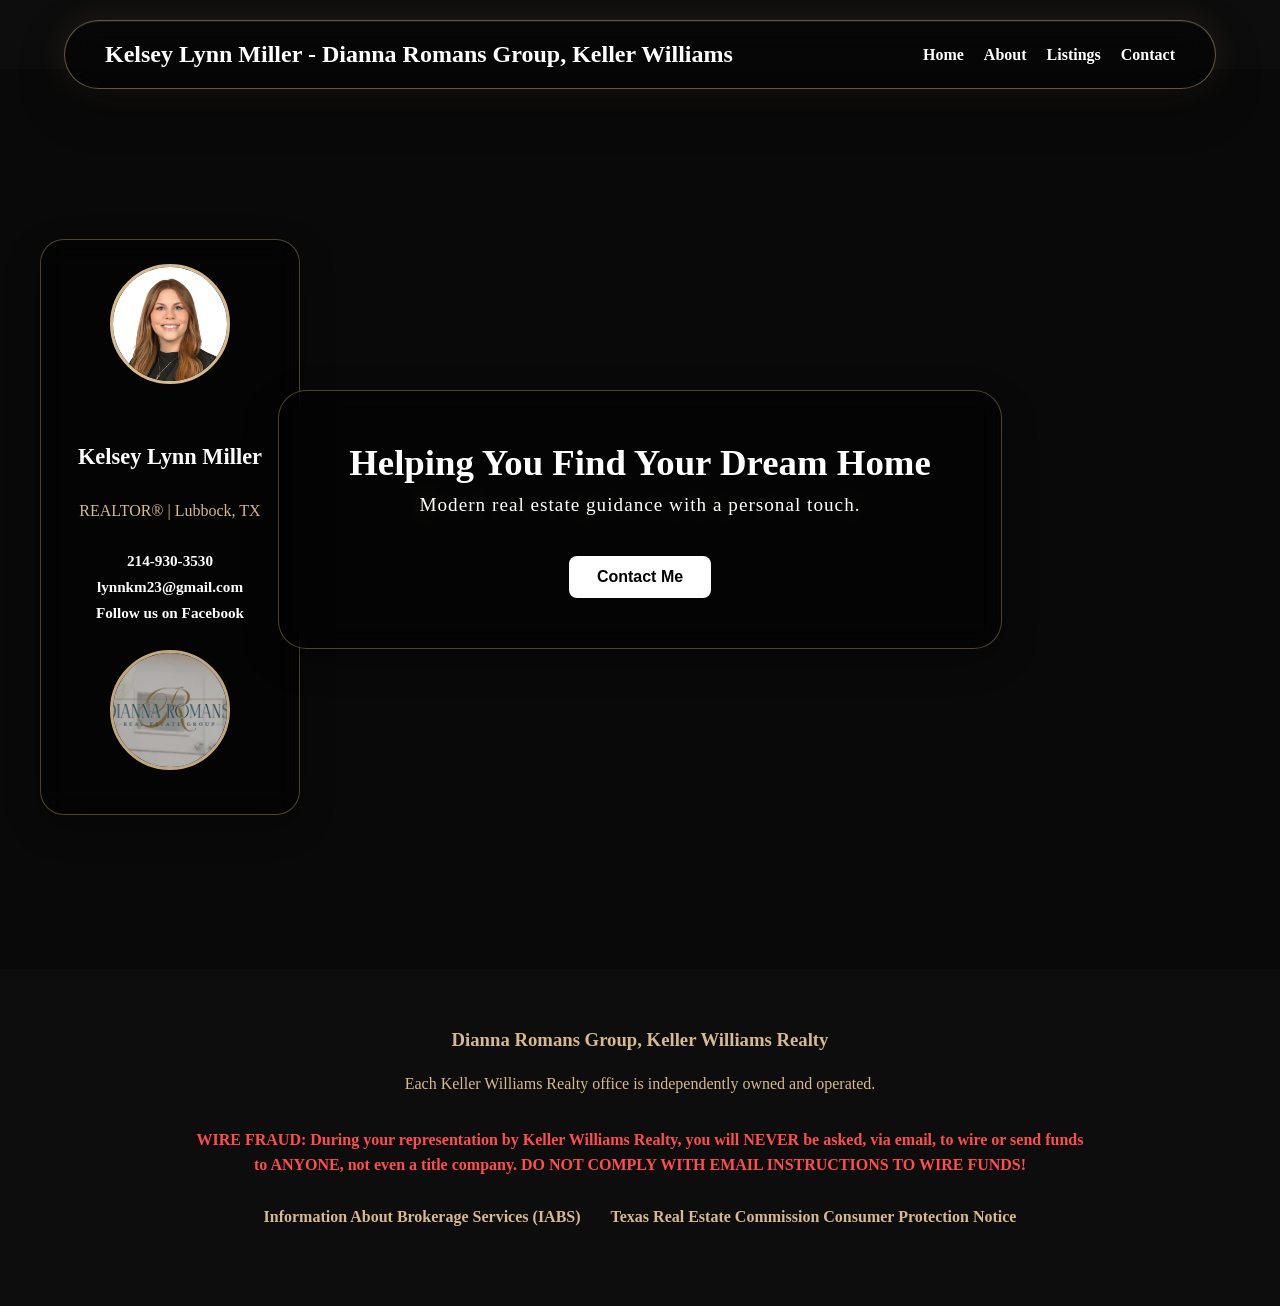
==== index.html @ 9565a0a2 "uploading files" ====
<!DOCTYPE html>
<html lang="en">
<head>
    <meta charset="UTF-8">
    <meta name="viewport" content="width=device-width, initial-scale=1.0">
    <title>Kelsey Lynn Miller - Dianna Romans Group, Keller Williams</title>
    <link rel="stylesheet" href="style.css">
</head>
<body>

    <header>

        <nav>

            <h1>Kelsey Lynn Miller - Dianna Romans Group, Keller Williams</h1>

            <ul>
                <li><a href="index.html">Home</a></li>
                <li><a href="about.html">About</a></li>
                <li><a href="listings.html">Listings</a></li>
                <li><a href="contact.html">Contact</a></li>
            </ul>

        </nav>

    </header>

    <section class="hero">

        <video autoplay muted loop playsinline class="hero-video">
            <source src="videos/hero-video.mp4" type="video/mp4">
        </video>

        <div class="profile-card">
            <img src="images/headshots/kelsey-headshot.jpg" alt="Kelsey Miller Headshot">

            <h3>Kelsey Lynn Miller</h3>
            <p>REALTOR® | Lubbock, TX</p>

            <a href="tel:2149303530">214-930-3530</a>
            <a href="mailto:lynnkm23@gmail.com">lynnkm23@gmail.com</a>
            <a href="https://www.facebook.com/share/1HaofRc3KX/?mibextid=wwXIfr" target="_blank">Follow us on Facebook</a>

            <img class="diana-romans-logo" src="images/logo/diana-romans-logo.png" alt="Diana Romans Group Logo">
        </div>

        <div class="hero-content">
            <h2> Helping You Find Your Dream Home</h2>
            <p> Modern real estate guidance with a personal touch.</p>
            <button>Contact Me</button>
            
        </div>

        

    </section>

    
    <footer>

        <div class="footer-content">
            <h3>Dianna Romans Group, Keller Williams Realty</h3>

            <p>
                Each Keller Williams Realty office is independently owned and operated.
            </p>

            <p class="wire-fraud">
                WIRE FRAUD: During your representation by Keller Williams Realty,

            you will NEVER be asked, via email, to wire or send funds to

            ANYONE, not even a title company. DO NOT COMPLY WITH EMAIL

            INSTRUCTIONS TO WIRE FUNDS!

            </p>

            <div class="footer-links">
                <a href="docs/MillerKelseyLynn.IABS.pdf" target="_blank">
                    Information About Brokerage Services (IABS)
                </a>

                <a href="#">
                    Texas Real Estate Commission Consumer Protection Notice
                </a>
            </div>
        </div>
    </footer>

</body>
---- style.css ----
* {
    margin: 0;
    padding: 0;
    box-sizing: border-box;
}
body {
    font-family: 'Forum', serif;
    margin: 0;
    background-color: #0d0d0d;
    
}

ul {
    display: flex;
    list-style: none;
    gap: 20px;
}

nav {
    display: flex;
    justify-content: space-between;
    align-items: center;

    position: fixed;
    top: 20px;
    left: 50%;
    transform: translateX(-50%);

    width: 90%;
    max-width: 1200px;

    padding: 20px 40px;

    background: rgba(0, 0, 0, 0.55);
    backdrop-filter: blur(12px);
    -webkit-backdrop-filter: blur(12px);

    border: 1px solid rgba(214, 185, 140, 0.35);
    border-radius: 50px;

    box-shadow: 0 12px 35px rgba(0,0,0,0.3);

    z-index: 10;
}

nav,
.profile-card,
.hero-content {
    background: rgba(0, 0, 0, 0.45);
    backdrop-filter: blur(16px);
    -webkit-backdrop-filter: blur(16px);

    border: 1px solid rgba(214, 185, 140, 0.45);

    box-shadow:
        0 18px 45px rgba(0,0,0,0.35),
        0 0 35px rgba(214,185,140,0.12),
        inset 0 1px 0 rgba(255,255,255,0.08);
}

nav:hover,
.profile-card:hover {
    border-color: rgba(214,185,140,0.75);

    box-shadow:
        0 22px 60px rgba(214,185,140,0.16),
        inset 0 1px 0 rgba(255,255,255,0.1);
}

header {
    background: transparent;
}

.hero {
    
    

    min-height: 100vh;

    position: relative;

    overflow: hidden;

    display: flex;

    justify-content: center;

    align-items: center;

    text-align: center;

    padding: 120px 40px;

    background-color: #111;
}

h1, h2, h3 {
    font-family: 'Forum', serif;
}

.hero-content h2,
.hero-content p {
    color: white;
}



.profile-card,
.hero-content {
    position: relative;
    z-index: 2;
}

.hero-content {
    max-width: 800px;

    background: rgba(0, 0, 0, 0.55);
    backdrop-filter: blur(12px);
    -webkit-backdrop-filter: blur(12px);

    padding: 50px 70px;

    border-radius: 28px;
    border: 1px solid rgba(214, 185, 140, 0.35);

    box-shadow: 0 12px 35px rgba(0,0,0,0.3);

    transition: 0.35s ease;
}



.hero-content:hover {
    transform: translateY(-6px);

    border-color: rgba(214,185,140,0.75);

    box-shadow:
        0 22px 60px rgba(214,185,140,0.18),
        inset 0 1px 0 rgba(255,255,255,0.1);
}

.hero-content h2 {
    font-size: 3.5rem;
    margin-bottom: 10px;
}

.hero-content p {
    font-size: 1.2rem;
    margin-bottom: 20px;

    text-shadow: 0 0 22px rgba(214,185,140,0.25);

    letter-spacing: 1px;
}

.hero-video {
    position: absolute;
    inset: 0;

    width: 100%;
    height: 100%;

    object-fit: cover;

    z-index: 0;
}

.hero::before {
    content: "";
    position: absolute;
    inset: 0;

    background: rgba(0,0,0,0.45);

    z-index: 1;
}

  .hero-content h2 {
        font-size: 2.3rem;
    }

.profile-card,
.hero-content,
nav {
    position: relative;
    z-index: 2;
}

a {
    text-decoration: none;
    color: white;

    font-weight: 600;

    transition: 0.3s ease;
    
}

a:hover {
    color: #d6b98c
}

h1 {
    color: white;
}

button {
    margin-top: 20px;
    padding: 12px 28px;

    border: none;
    border-radius: 8px;

    background-color: white;
    color: black;

    font-size: 1rem;
    font-weight: bold;

    cursor: pointer;

    transition: 0.3s ease;
}

button:hover {
    background-color: #d4d4d4;
    
}

.about img {
    width: 350px;
    height: 400px;
    object-fit: cover;
    border-radius: 20px;
}

.about {
    padding: 100px 10%;
    background-color: #111;
    color: white;
}

.about-container {
    display: flex;
    align-items: center;
    gap: 60px;
}

.profile-card {
    position: absolute;
    top: 170px;
    left: 40px;

    width: 260px;
    padding: 24px;

    background: rgba(0, 0, 0, 0.55);
    backdrop-filter: blur(12px);

    border: 1px solid rgba(214, 185, 140, 0.35);
    border-radius: 24px;

    color: white;
    text-align: center;

    box-shadow: 0 12px 35px rgba(0,0,0,0.3);

    z-index: 2;
}

.profile-card img {
    width: 120px;
    height: 120px;

    object-fit: cover;
    object-position: center top;
    border-radius: 50%;

    border: 3px solid #d6b98c;
    margin-bottom: 16px;
}

.profile-card h3 {
    font-size: 1.4rem;
    
    margin-top: 40px;
}

.profile-card p {
    margin-bottom: 32px;
    margin-top: 32px;
    color: #d6b98c;
}

.profile-card a {
    display: block;
    margin: 8px 0;

    color: white;
    font-size: 0.95rem;
}

.diana-romans-logo {
    width: 120px;

    margin-top: 20px;

    opacity: 0.9;

}

footer {
    background-color: #0d0d0d;

    padding: 60px 10%;

    color: white;

    text-align: center;
}

.footer-content {
    margin-bottom: 20px;

    color: #d6b98c;
}

.footer-content h3 {
    margin-bottom: 20px;

    color: #d6b98c;
}

.footer-content p {
    margin-bottom: 20px;

    line-height: 1.6;
}

.wire-fraud {
    color: #ff4d4d;

    font-weight: bold;

    max-width: 900px;

    margin: 30px auto;
}

.footer-links {
    display: flex;
    justify-content: center;
    gap: 30px;
    margin-top: 30px;
    flex-wrap: wrap;
}

.footer-links a {
    color: #d6b98c;
    text-decoration: none;
}


    .about-section-title {
        text-align: center;
        margin-top: 20px;
        margin-bottom: 40px;
    }

    .about-section-title h2 {
        color: #d6b98c;
        font-size: 2.2rem;
        font-weight: 700;
        letter-spacing: 1px;
    }



    .about-hero {
        padding: 180px 10% 100px;
        background: #0d0d0d;
        color: white;
        text-align: center;
    }

    .about-hero-content {

        max-width: 900px;

        margin: 0 auto;

        padding: 50px 70px;

        background: rgba(0,0,0,0.45);

        backdrop-filter: blur(16px);

        -webkit-backdrop-filter: blur(16px);

        border: 1px solid rgba(214,185,140,0.45);

        border-radius: 28px;

        box-shadow:

            0 18px 45px rgba(0,0,0,0.35),

            0 0 35px rgba(214,185,140,0.12),

            inset 0 1px 0 rgba(255,255,255,0.08);

    }

    .about-hero-content h1 {

        color: #d6b98c;

        font-size: 3rem;

        margin-bottom: 20px;

    }

    .about-hero-content p {

        color: white;

        font-size: 1.2rem;

        line-height: 1.6;

    }


    .about-bio-card {
        flex: 2;

        background: rgba(0,0,0,0.45);
        backdrop-filter: blur(12px);
        -webkit-backdrop-filter: blur(12px);

        border: 1px solid rgba(214,185,140,0.35);
        border-radius: 24px;

        padding: 40px;

        box-shadow:
            0 18px 50px rgba(0,0,0,0.35),
            0 0 30px rgba(214,185,140,0.08);

        color: white;
    }

    .about-bio-card h2 {
        color: #d6b98c;
        font-size: 1.8rem;
        margin-bottom: 10px;
        margin-top: 25px;
    }

    .about-bio-card h3 {

        margin-top: 28px;

        margin-bottom: 8px;

    }

    .areas-list {

        margin-bottom: 26px;

    }



    .about-bio-card p {
        color: rgba(255,255,255,0.82);
        font-size: 1rem;
        line-height: 1.9;
        font-weight: 300;
    }

    .specialties-list {
        list-style: none;
        padding: 0;
        margin-top: 15px;
    }

    .specialties-list li {
        display: inline-block;
        margin: 6px;
        padding: 8px 18px;

        border: 1px solid rgba(214,185,140,0.35);
        border-radius: 999px;


        color: #d6b98c;
        background: rgba(214, 185, 140, 0.35)
    }
    
    .areas-list {
        color: rgba(255,255,255,0.85);
        font-size: 0.9rem;
        line-height: 1.8;
    }

    .areas-list span {
        color: #d6b98c;
    }

    .about-image-card {
        flex: 1;

        background: rgba(0,0,0,0.45);
        backdrop-filter: blur(12px);
        -webkit-backdrop-filter: blur(12px);

        border: 1px solid rgba(214,185,140,0.35);
        border-radius: 24px;

        padding: 20px;

        box-shadow:
            0 18px 50px rgba(0,0,0,0.35),
            0 0 30px rgba(214,185,140,0.08);
    }

    .about-image-card img {
        width: 100%;
        display: block;
        border-radius: 20px;
    }



    .about-image-card,
    .about-bio-card {

    transition: 0.35s ease;

}

.about-image-card:hover,

.about-bio-card:hover {

    transform: translateY(-6px);

    border-color: rgba(214,185,140,0.75);

    box-shadow:

        0 22px 60px rgba(214,185,140,0.18),

        inset 0 1px 0 rgba(255,255,255,0.1);

}

.about-main {
    padding: 40px 40px 90px;
}

.about-main-container {
    display: flex;
    gap: 40px;
    max-width: 1200px;
    margin: 0 auto;
}


.contact-hero {
    padding: 180px 10% 80px;
    background: #0d0d0d;
    color: white;
    text-align: center;
}

.contact-hero-content {
    max-width: 900px;
    margin: 0 auto;
    padding: 50px 70px;

    background: rgba(0,0,0,0.45);
    backdrop-filter: blur(12px);
    -webkit-backdrop-filter: blur(12px);

    border: 1px solid rgba(214,185,140,0.35);
    border-radius: 28px;

    box-shadow:
        0 18px 50px rgba(0,0,0,0.35),
        0 0 30px rgba(214,185,140,0.08);
}

.contact-hero-content h1 {
    color: #d6b98c;
    font-size: 3rem;
    margin-bottom: 20px;
}

.contact-hero-content p {
    color: rgba(255,255,255,0.85);
    font-size: 1.1rem;
    line-height: 1.7;
}

.contact-section {
    padding: 0 10% 100px;
}

.contact-container {
    max-width: 1200px;
    margin: 0 auto;

    display: grid;
    grid-template-columns: 1fr 1.5fr;
    gap: 40px;

}

.contact-info,
.contact-form {
    background: rgba(0,0,0,0.45);
    backdrop-filter: blur(12px);
    -webkit-backdrop-filter: blur(12px);

    border: 1px solid rgba(214,185,140,0.35);
    border-radius: 24px;

    padding: 40px;

    box-shadow:
        0 18px 50px rgba(0,0,0,0.35),
        0 0 30px rgba(214,185,140,0.08);
}

contact-info h2 {
    color: #d6b98c;
    margin-bottom: 20px;
}

contact-info p {
    color: white;
    line-height: 1.7;
}

contact-info p:first-of-type {
    margin-bottom: 30px;
}
   
    

.contact-details {
    margin-top: 30px;
    color: white;
    display: flex;
    flex-direction: column;
    gap: 24px;
}

.contact-details p {
    margin-bottom: 12px;
}

.contact-form {
    display: flex;
    flex-direction: column;
    gap: 18px;
}

.contact-form input,
.contact-form textarea {
    background: rgba(255,255,255,0.5);

    border: 1px solid rgba(214,185,140,0.25);

    border-radius: 12px;

    padding: 14px 18px;

    color: white;

    font-size: 1rem;
}

.contact-form input::placeholder,

.contact-form textarea::placeholder {

    color: rgba(255,255,255,0.5);

}

.contact-form button {

    background: #d6b98c;

    color: #111;

    border: none;

    border-radius: 999px;

    padding: 16px;

    font-weight: 600;

    cursor: pointer;

    transition: 0.3s ease;

}

.contact-form button:hover {

    transform: translateY(-2px);

    box-shadow:

        0 0 25px rgba(214,185,140,0.35);

}

.contact-info,
.contact-form {
    transition: all 0.35s ease;
}

.contact-info:hover,
.contact-form:hover {
    transform: translateY(-6px);

    box-shadow:
        0 25px 60px rgba(0,0,0,0.45),
        0 0 40px rgba(214,185,140,0.15);
}

.contact-form button:hover {
    transform: translateY(-2px);

    box-shadow:
        0 0 30px rgba(214,185,140,0.5);
}

        


    @media (max-width: 768px) {
    nav {
        top: 12px;
        width: 92%;
        padding: 14px 18px;
        border-radius: 24px;
        flex-direction: column;
        gap: 10px;
    }

    nav h1 {
        font-size: 1rem;
        line-height: 1.15;
        text-align: center;
    }

    nav ul {
        gap: 12px;
        flex-wrap: wrap;
        justify-content: center;
    }

    nav a {
        font-size: 0.85rem;
    }

    }
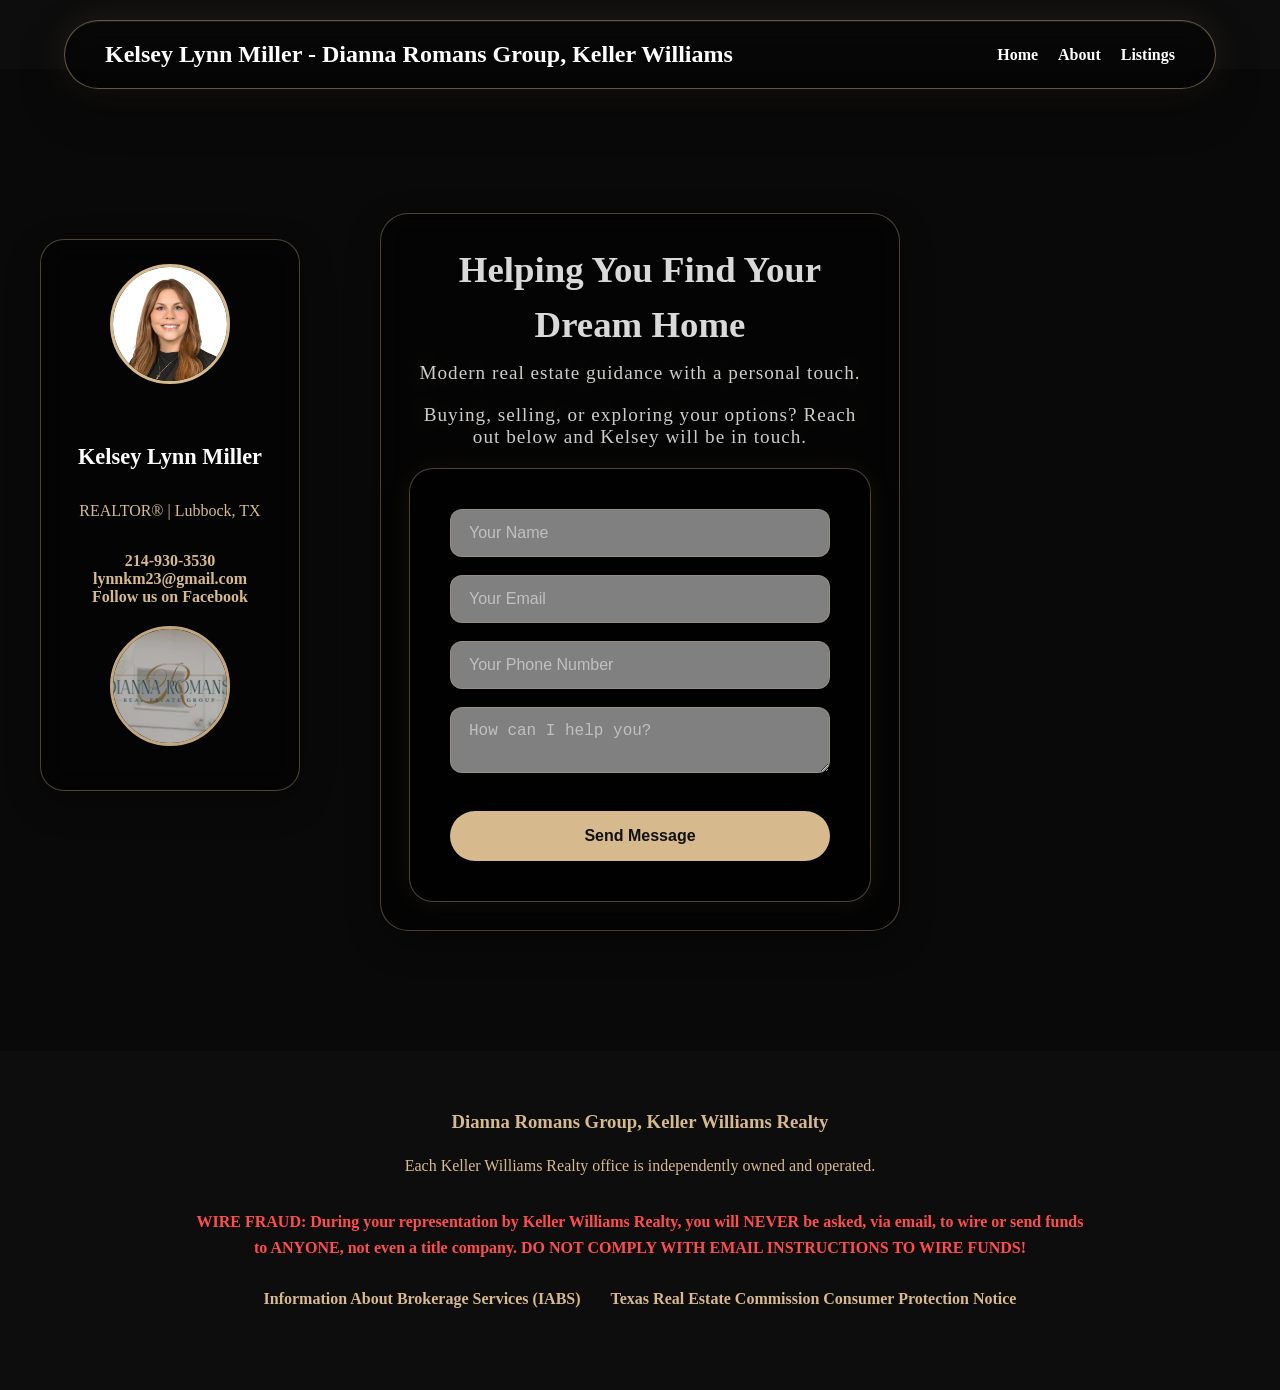
==== commit 9e353b58: "updating listings adding listings and other cosmetic updates" ====
--- a/index.html
+++ b/index.html
@@ -18,7 +18,7 @@
                 <li><a href="index.html">Home</a></li>
                 <li><a href="about.html">About</a></li>
                 <li><a href="listings.html">Listings</a></li>
-                <li><a href="contact.html">Contact</a></li>
+               
             </ul>
 
         </nav>
@@ -46,8 +46,25 @@
 
         <div class="hero-content">
             <h2> Helping You Find Your Dream Home</h2>
-            <p> Modern real estate guidance with a personal touch.</p>
-            <button>Contact Me</button>
+            <p class="hero-subtitle">
+                Modern real estate guidance with a personal touch.
+            </p>
+
+            <p class="hero-description">
+                Buying, selling, or exploring your options? Reach out below and Kelsey will be in touch.
+            </p>
+
+            
+            <form class="contact-form" action="https://formspree.io/f/mvznkozd" method="POST">
+                
+                <input type="text" name="name" placeholder="Your Name" required>
+                <input type="email" name="email" placeholder="Your Email" required>
+                <input type="tel" name="phone" placeholder="Your Phone Number">
+                
+                <textarea name="message" placeholder="How can I help you?" required></textarea>
+                <button type="submit">Send Message</button>
+                
+            </form>
             
         </div>
 
--- a/style.css
+++ b/style.css
@@ -94,14 +94,32 @@
     background-color: #111;
 }
 
+
+
 h1, h2, h3 {
     font-family: 'Forum', serif;
 }
 
-.hero-content h2,
-.hero-content p {
-    color: white;
-}
+.hero-content h2 {
+    
+    font-size: 0.95rem;
+    color: rgba(255,255,255,0.85);
+    line-height: 1.5;
+}
+
+.hero-subtitle {
+    font-size: 1.15rem;
+    margin-bottom: 12px;
+    color: rgba(255,255,255,0.8);
+}
+
+.hero-description {
+    font-size: 0.95rem;
+    color: rgba(255,255,255,0.8);
+    margin-bottom: 24px;
+}
+
+
 
 
 
@@ -127,6 +145,19 @@
 
     transition: 0.35s ease;
 }
+.hero-content {
+    max-width: 520px;
+    margin: 24px auto 0;
+    padding: 28px;
+}
+
+.hero-content input,
+.hero-content textarea {
+    padding: 12px 16px;
+}
+
+
+
 
 
 
@@ -294,11 +325,17 @@
 }
 
 .profile-card a {
-    display: block;
-    margin: 8px 0;
-
-    color: white;
-    font-size: 0.95rem;
+    display: inline-block;
+    color: #d6b98c;
+    text-decoration: none;
+    font-weight: 700;
+    transition: 0.3s ease;
+}
+
+.profile-card a:hover {
+    color: white;
+    transform: translateY(-2px);
+    text-shadow: 0 0 12px rgba(214,185,140,0.45);
 }
 
 .diana-romans-logo {
@@ -743,6 +780,128 @@
 
     box-shadow:
         0 0 30px rgba(214,185,140,0.5);
+}
+
+
+.listings-hero {
+    padding: 180px 10% 80px;
+    background: #0d0d0d;
+    color: white;
+    text-align: center;
+}
+
+.listings-hero-content {
+    max-width: 900px;
+    margin: 0 auto;
+    padding: 55px 70px;
+
+    background: rgba(0,0,0,0.45);
+    backdrop-filter: blur(12px);
+    -webkit-backdrop-filter: blur(12px);
+
+    border: 1px solid rgba(214,185,140,0.35);
+    border-radius: 28px;
+
+    box-shadow:
+        0 18px 50px rgba(0,0,0,0.35),
+        0 0 30px rgba(214,185,140,0.08);
+
+    transition: 0.35s ease;
+}
+
+.listings-hero-content:hover {
+    transform: translateY(-6px);
+
+    box-shadow:
+        0 25px 60px rgba(0,0,0,0.45),
+        0 0 40px rgba(214,185,140,0.15);
+}
+
+.listings-hero-content h1 {
+    color: #d6b98c;
+    font-size: 3rem;
+    margin-bottom: 20px;
+}
+
+.listings-hero-content p {
+    max-width: 700px;
+    margin: 0 auto 30px;
+    color: rgba(255,255,255,0.85);
+    font-size: 1.1rem;
+    line-height: 1.7;
+}
+
+.listings-button,
+.listings-secondary-button {
+    display: inline-block;
+    padding: 15px 32px;
+
+    background: #d6b98c;
+    color: #111;
+
+    border-radius: 999px;
+    text-decoration: none;
+    font-weight: 700;
+
+    transition: 0.3s ease;
+}
+
+.listings-button:hover,
+.listings-secondary-button:hover {
+    transform: translateY(-3px);
+
+    box-shadow:
+        0 0 30px rgba(214,185,140,0.45);
+}
+
+.listings-info-section {
+    padding: 0 10% 100px;
+
+    display: grid;
+    grid-template-columns: repeat(2, 1fr);
+    gap: 40px;
+
+    max-width: 1200px;
+    margin: 0 auto;
+}
+
+.listings-info-card {
+    padding: 40px;
+
+    background: rgba(0,0,0,0.45);
+    backdrop-filter: blur(12px);
+    -webkit-backdrop-filter: blur(12px);
+
+    border: 1px solid rgba(214,185,140,0.35);
+    border-radius: 24px;
+
+    box-shadow:
+        0 18px 50px rgba(0,0,0,0.35),
+        0 0 30px rgba(214,185,140,0.08);
+
+    color: white;
+
+    transition: 0.35s ease;
+}
+
+.listings-info-card:hover {
+    transform: translateY(-6px);
+
+    box-shadow:
+        0 25px 60px rgba(0,0,0,0.45),
+        0 0 40px rgba(214,185,140,0.15);
+}
+
+.listings-info-card h2 {
+    color: #d6b98c;
+    margin-bottom: 18px;
+    font-size: 2rem;
+}
+
+.listings-info-card p {
+    color: rgba(255,255,255,0.85);
+    line-height: 1.7;
+    margin-bottom: 25px;
 }
 
         
@@ -774,6 +933,23 @@
         font-size: 0.85rem;
     }
 
+    .listings-hero {
+    padding: 150px 6% 60px;
+    }
+
+    .listings-hero-content {
+        padding: 40px 25px;
+    }
+
+    .listings-hero-content h1 {
+        font-size: 2.2rem;
+    }
+
+    .listings-info-section {
+        grid-template-columns: 1fr;
+        padding: 0 6% 80px;
+    }
+
     }
 
 
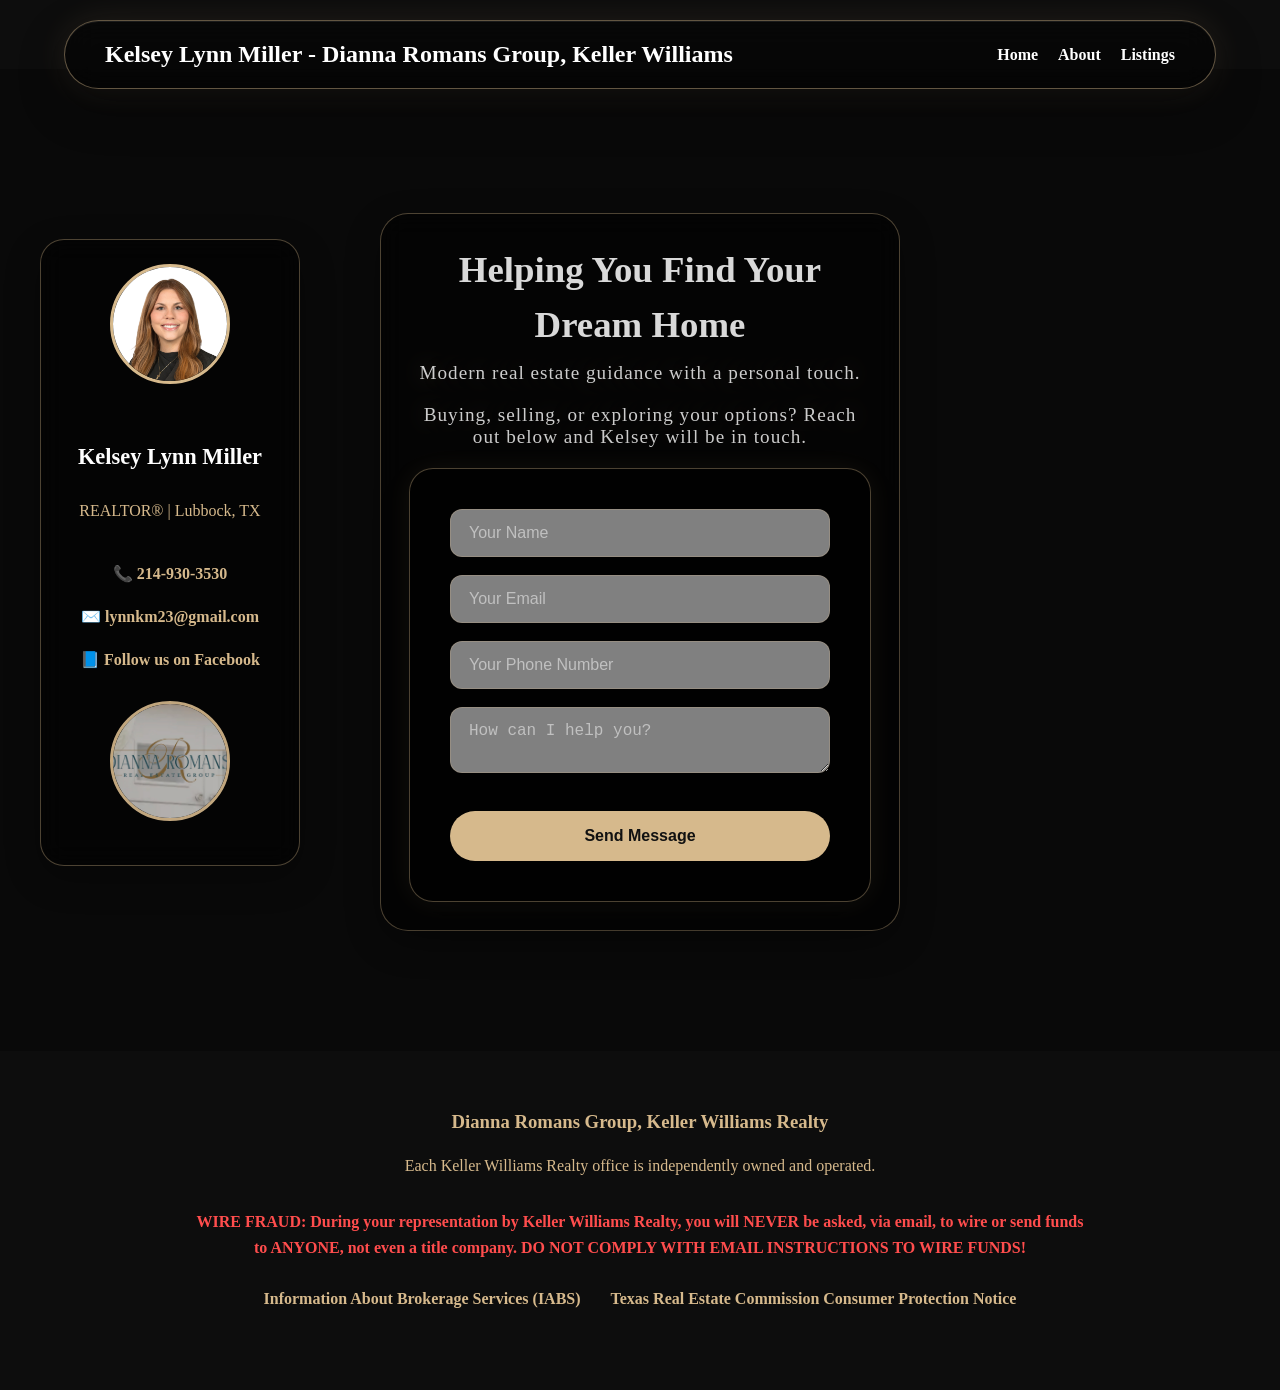
==== commit 76c99529: "Cleaning up" ====
--- a/index.html
+++ b/index.html
@@ -37,9 +37,19 @@
             <h3>Kelsey Lynn Miller</h3>
             <p>REALTOR® | Lubbock, TX</p>
 
-            <a href="tel:2149303530">214-930-3530</a>
-            <a href="mailto:lynnkm23@gmail.com">lynnkm23@gmail.com</a>
-            <a href="https://www.facebook.com/share/1HaofRc3KX/?mibextid=wwXIfr" target="_blank">Follow us on Facebook</a>
+            <a href="tel:2149303530" class="contact-link">
+                📞 214-930-3530
+            </a>
+
+            <a href="mailto:lynnkm23@gmail.com" class="contact-link">
+                ✉️ lynnkm23@gmail.com
+            </a>
+
+            <a href="https://facebook.com/whatever"
+            class="contact-link"
+            target="_blank">
+            📘 Follow us on Facebook
+            </a>
 
             <img class="diana-romans-logo" src="images/logo/diana-romans-logo.png" alt="Diana Romans Group Logo">
         </div>
--- a/style.css
+++ b/style.css
@@ -41,6 +41,12 @@
     box-shadow: 0 12px 35px rgba(0,0,0,0.3);
 
     z-index: 10;
+}
+
+html,
+body {
+    width: 100%;
+    overflow-x: hidden;
 }
 
 nav,
@@ -345,6 +351,19 @@
 
     opacity: 0.9;
 
+}
+
+.contact-link {
+    display: block;
+    margin: 12px 0;
+    color: #d9c095;
+    text-decoration: none;
+    font-weight: 600;
+    transition: .3s;
+}
+
+.contact-link:hover {
+    color: #fff;
 }
 
 footer {
@@ -950,6 +969,270 @@
         padding: 0 6% 80px;
     }
 
+    @media (max-width: 768px) {
+    .hero {
+        flex-direction: column;
+
+        align-items: center;
+
+        justify-content: flex-start;
+
+        padding: 150px 20px 70px;
+
+        gap: 35px;
+
+        min-height: auto;
+
+         display: flex;
+
+        flex-direction: column;
+
+        align-items: center;
+
+        justify-content: flex-start;
+        }
+
+    .profile-card {
+        order: 1;
+
+        position: relative;
+
+        width: 100%;
+
+        max-width: 340px;
+
+        margin: 0 auto;
+
+        z-index: 2;
+    }
+
+    .hero-content {
+        order: 2;
+
+        position: relative;
+
+        width: 100%;
+
+        max-width: 360px;
+
+        z-index: 2;
+    }
+
+    .hero-content h2 {
+        font-size: 2.1rem;
+        line-height: 1.1;
+    }
+
+    .hero-subtitle,
+    .hero-description {
+        font-size: 1rem;
+        line-height: 1.4;
+    }
+
+    .contact-form {
+        width: 100%;
+        max-width: 100%;
+        padding: 22px;
+    }
+
+    .contact-form input,
+    .contact-form textarea {
+        width: 100%;
+        font-size: 0.95rem;
+    }
+
+    .about-hero {
+
+        padding: 140px 6% 60px;
+
+    }
+
+    .about-hero-content {
+
+        width: 100%;
+
+        max-width: 360px;
+
+        padding: 35px 24px;
+
+    }
+
+    .about-hero-content h1 {
+
+        font-size: 2.4rem;
+
+        line-height: 1.1;
+
+    }
+
+    .about-hero-content p {
+
+        font-size: 1.05rem;
+
+        line-height: 1.6;
+
+    }
+
+    .about-main-container {
+
+        display: flex;
+
+        flex-direction: column;
+
+        width: 100%;
+
+        max-width: 360px;
+
+        margin: 0 auto;
+
+        gap: 30px;
+
+    }
+
+    .about-image-card,
+
+    .about-bio-card {
+
+        width: 100%;
+
+        max-width: 360px;
+
+    }
+
+    .about-bio-card {
+
+        padding: 28px 22px;
+
+    }
+
+    .about-bio-card h2 {
+
+        font-size: 2rem;
+
+        line-height: 1.1;
+
+    }
+
+    .about-bio-card p {
+
+        font-size: 1rem;
+
+        line-height: 1.6;
+
+    }
+
+        .specialties-list {
+        display: flex;
+        flex-wrap: wrap;
+        justify-content: center;
+        gap: 12px;
+        padding: 0;
+    }
+
+    .specialties-list li {
+        width: auto;
+        max-width: 150px;
+        text-align: center;
+        font-size: 0.85rem;
+        padding: 10px 14px;
+    }
+
+     .hero {
+
+        display: flex;
+
+        flex-direction: column;
+
+        align-items: center;
+
+        justify-content: flex-start;
+
+        gap: 35px;
+
+        padding: 170px 20px 70px;
+
+        min-height: auto;
+
+    }
+
+    .profile-card,
+
+    .hero-content {
+
+        position: relative;
+
+        left: auto;
+
+        right: auto;
+
+        top: auto;
+
+        bottom: auto;
+
+        transform: none;
+
+        margin: 0 auto;
+
+        width: 100%;
+
+        max-width: 340px;
+
+    }
+
+    .profile-card {
+
+        order: 1;
+
+    }
+
+    .hero-content {
+
+        order: 2;
+
+        max-width: 360px;
+
+        padding: 28px 22px;
+
+    }
+
+    .diana-romans-logo {
+
+        max-width: 120px;
+
+    }
+
+    .diana-romans-logo {
+    width: 90px;
+    height: 90px;
+    object-fit: contain;
+    margin-top: 18px;
+    }
+
+    .profile-card{
+
+        padding: 30px 25px;
+
+        min-height: auto;
+
+    }
+
+    .profile-card h3{
+
+        font-size:1.9rem;
+
+    }
+
+    .profile-card p{
+
+        margin:8px 0;
+
+    }
+
+
+
+
+}
+
     }
 
 
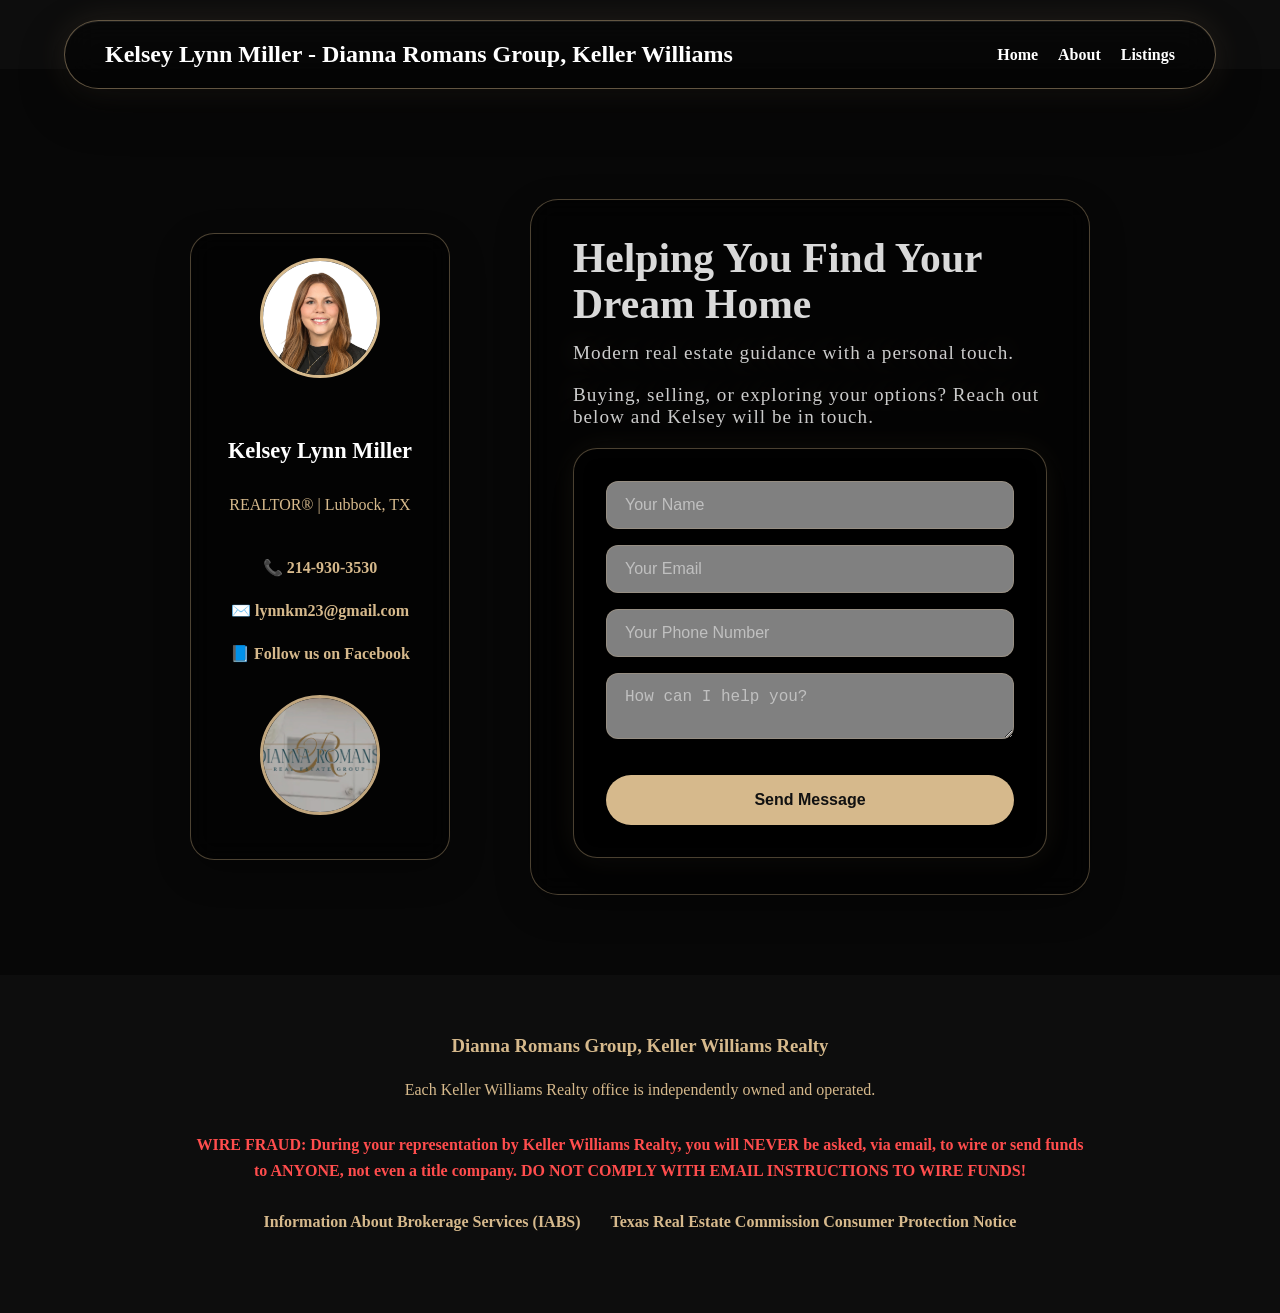
==== commit 6de4c6e7: "updating facebook link" ====
--- a/index.html
+++ b/index.html
@@ -45,7 +45,7 @@
                 ✉️ lynnkm23@gmail.com
             </a>
 
-            <a href="https://facebook.com/whatever"
+            <a href="https://www.facebook.com/share/1HaofRc3KX/?mibextid=wwXIfr"
             class="contact-link"
             target="_blank">
             📘 Follow us on Facebook
--- a/style.css
+++ b/style.css
@@ -78,26 +78,27 @@
 }
 
 .hero {
+    display: flex;
+    justify-content: center;
+    align-items: center;
+
+    gap: 80px;
     
+
+    min-height: 100vh;
+    padding: 130px 80px 80px;
+
+    position: relative;
+}
+
+.profile-card{
+    width: 280px;
     
-
-    min-height: 100vh;
-
-    position: relative;
-
-    overflow: hidden;
-
-    display: flex;
-
-    justify-content: center;
-
-    align-items: center;
-
-    text-align: center;
-
-    padding: 120px 40px;
-
-    background-color: #111;
+}
+
+.hero-content{
+    width: 560px;
+    
 }
 
 
@@ -136,25 +137,29 @@
 }
 
 .hero-content {
-    max-width: 800px;
+
+    width: 560px;
+
+    padding: 36px 42px;
+
+    position: relative;
+
+    z-index: 2;
 
     background: rgba(0, 0, 0, 0.55);
+
     backdrop-filter: blur(12px);
+
     -webkit-backdrop-filter: blur(12px);
 
-    padding: 50px 70px;
+    border: 1px solid rgba(214, 185, 140, 0.35);
 
     border-radius: 28px;
-    border: 1px solid rgba(214, 185, 140, 0.35);
+
+    color: white;
 
     box-shadow: 0 12px 35px rgba(0,0,0,0.3);
 
-    transition: 0.35s ease;
-}
-.hero-content {
-    max-width: 520px;
-    margin: 24px auto 0;
-    padding: 28px;
 }
 
 .hero-content input,
@@ -285,26 +290,37 @@
 }
 
 .profile-card {
-    position: absolute;
-    top: 170px;
-    left: 40px;
 
     width: 260px;
+
     padding: 24px;
 
+    position: relative;
+
+    z-index: 2;
+
     background: rgba(0, 0, 0, 0.55);
+
     backdrop-filter: blur(12px);
 
+    -webkit-backdrop-filter: blur(12px);
+
     border: 1px solid rgba(214, 185, 140, 0.35);
+
     border-radius: 24px;
 
     color: white;
+
     text-align: center;
 
     box-shadow: 0 12px 35px rgba(0,0,0,0.3);
 
-    z-index: 2;
-}
+}
+
+
+
+
+
 
 .profile-card img {
     width: 120px;
@@ -921,6 +937,30 @@
     color: rgba(255,255,255,0.85);
     line-height: 1.7;
     margin-bottom: 25px;
+}
+
+.contact-form {
+    padding: 32px;
+    gap: 16px;
+}
+
+.contact-form input,
+.contact-form textarea {
+    padding: 14px 18px;
+}
+
+.hero-content h2 {
+    font-size: 2.6rem;
+    line-height: 1.1;
+    margin-bottom: 14px;
+}
+
+.hero-subtitle {
+    margin-bottom: 14px;
+}
+
+.hero-description {
+    margin-bottom: 24px;
 }
 
         
@@ -1141,17 +1181,17 @@
 
         display: flex;
 
-        flex-direction: column;
+        justify-content: center;
 
         align-items: center;
 
-        justify-content: flex-start;
-
-        gap: 35px;
-
-        padding: 170px 20px 70px;
-
-        min-height: auto;
+        gap: 80px;
+
+        min-height: 100vh;
+
+        padding: 150px 80px 80px;
+
+        position: relative;
 
     }
 
@@ -1179,11 +1219,7 @@
 
     }
 
-    .profile-card {
-
-        order: 1;
-
-    }
+    
 
     .hero-content {
 
@@ -1195,6 +1231,10 @@
 
     }
 
+    .hero {
+    gap: 80px;
+    }
+
     .diana-romans-logo {
 
         max-width: 120px;
@@ -1202,19 +1242,12 @@
     }
 
     .diana-romans-logo {
-    width: 90px;
-    height: 90px;
+    
     object-fit: contain;
     margin-top: 18px;
     }
 
-    .profile-card{
-
-        padding: 30px 25px;
-
-        min-height: auto;
-
-    }
+    
 
     .profile-card h3{
 
@@ -1228,10 +1261,43 @@
 
     }
 
-
-
-
-}
+    .profile-card {
+    width: 100%;
+    max-width: 340px;
+    padding: 24px;
+    border-radius: 24px;
+    text-align: center;
+    background: rgba(0, 0, 0, 0.55);
+    backdrop-filter: blur(12px);
+    -webkit-backdrop-filter: blur(12px);
+    }
+
+    .profile-card h3 {
+        color: white;
+        font-size: 1.4rem;
+        margin-top: 40px;
+    }
+
+    .profile-card p {
+        margin-top: 32px;
+        margin-bottom: 32px;
+        color: #d6b98c;
+    }
+
+    .diana-romans-logo {
+        width: 120px;
+        height: auto;
+        margin-top: 20px;
+    }
+
+
+
+
+}
+
+
+
+
 
     }
 
